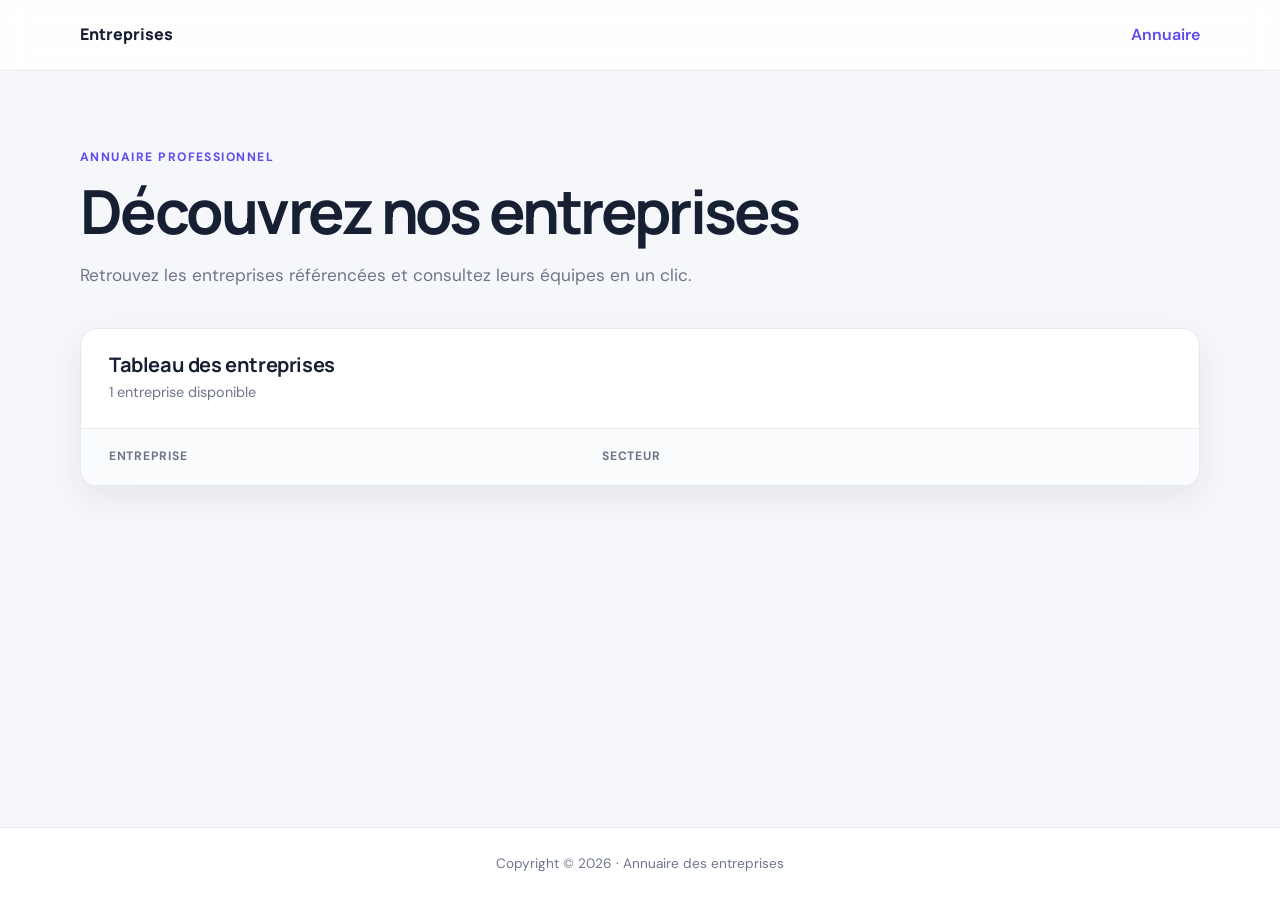
==== Frontend/Entreprise.html @ e7011ab2 "Finished DockerCompose and connected Entreprise and Frontend (Entreprise list page)" ====
<!DOCTYPE html>
<html lang="fr">
<head>
    <meta charset="UTF-8">
    <meta name="viewport" content="width=device-width, initial-scale=1.0">
    <meta name="description" content="Découvrez les entreprises référencées sur notre plateforme.">
    <title>Entreprises</title>
    <link rel="stylesheet" href="style.css">
</head>
<body>
    <header class="site-header">
        <nav class="nav container" aria-label="Navigation principale">
            <a class="brand" href="Entreprise.html" aria-label="Accueil Entreprises">
                
                Entreprises
            </a>
            <a class="nav-link active" href="Entreprise.html" aria-current="page">Annuaire</a>
        </nav>
    </header>

    <main class="container page-content">
        <section class="hero">
            <span class="eyebrow">Annuaire professionnel</span>
            <h1>Découvrez nos entreprises</h1>
            <p class="description">Retrouvez les entreprises référencées et consultez leurs équipes en un clic.</p>
        </section>

        <section class="card company" aria-labelledby="companies-title">
            <div class="section-heading">
                <div>
                    <h2 id="companies-title">Tableau des entreprises</h2>
                    <p>1 entreprise disponible</p>
                </div>
            </div>

            <div class="table-wrapper">
                <table>
                    <thead>
                        <tr>
                            <th scope="col">Entreprise</th>
                            <th scope="col">Secteur</th>
                            <th scope="col"><span class="sr-only">Action</span></th>
                        </tr>
                    </thead>
                    <tbody id="tableBodyEntreprise">
                       
                    </tbody>
                </table>
            </div>
        </section>
    </main>

    <footer><div class="container">Copyright © 2026 · Annuaire des entreprises</div></footer>
    <script src="/JS/Entreprise.js"></script>
    <script id="Conf">
        var APILink = "http://localhost:8080/api/entreprises";
        var DetailsPageLink ="details.html?id=";
    </script>
</body>
</html>
---- Frontend/style.css ----
@import url('https://fonts.googleapis.com/css2?family=DM+Sans:wght@400;500;600;700&family=Manrope:wght@700;800&display=swap');

:root {
    --primary: #5b4cf0;
    --primary-dark: #4436d8;
    --primary-soft: #eeecff;
    --ink: #172033;
    --muted: #6d7688;
    --line: #e6e9f0;
    --surface: #ffffff;
    --background: #f6f7fb;
    --success: #157f62;
    --radius: 18px;
    --shadow: 0 12px 35px rgba(31, 39, 68, .08);
}

* { box-sizing: border-box; }

body {
    margin: 0;
    min-height: 100vh;
    display: flex;
    flex-direction: column;
    color: var(--ink);
    background: var(--background);
    font-family: "DM Sans", sans-serif;
    line-height: 1.6;
}

.container { width: min(1120px, calc(100% - 40px)); margin-inline: auto; }

.site-header {
    position: sticky;
    top: 0;
    z-index: 10;
    background: rgba(255, 255, 255, .88);
    border-bottom: 1px solid rgba(230, 233, 240, .9);
    backdrop-filter: blur(14px);
}

.nav { min-height: 70px; display: flex; align-items: center; justify-content: space-between; }
.brand { display: inline-flex; align-items: center; gap: 10px; color: var(--ink); font-family: Manrope, sans-serif; font-weight: 800; text-decoration: none; }
.brand-mark { display: grid; width: 36px; height: 36px; place-items: center; color: white; background: linear-gradient(135deg, #7567ff, #4b3adb); border-radius: 10px; box-shadow: 0 6px 14px rgba(91, 76, 240, .25); }
.nav-link { color: var(--muted); font-weight: 600; text-decoration: none; }
.nav-link:hover, .nav-link.active { color: var(--primary); }

.page-content { flex: 1; padding-block: 72px 90px; }
.hero { max-width: 750px; margin-bottom: 38px; }
.eyebrow { display: inline-block; margin-bottom: 8px; color: var(--primary); font-size: .76rem; font-weight: 700; letter-spacing: .12em; text-transform: uppercase; }
h1, h2 { margin: 0; font-family: Manrope, sans-serif; line-height: 1.2; }
h1 { font-size: clamp(2.25rem, 5vw, 3.8rem); letter-spacing: -.045em; }
h2 { font-size: 1.25rem; letter-spacing: -.02em; }
.description { margin: 14px 0 0; color: var(--muted); font-size: 1.08rem; }

.card { overflow: hidden; background: var(--surface); border: 1px solid var(--line); border-radius: var(--radius); box-shadow: var(--shadow); }
.section-heading { display: flex; align-items: center; justify-content: space-between; gap: 20px; padding: 24px 28px; border-bottom: 1px solid var(--line); }
.section-heading p { margin: 4px 0 0; color: var(--muted); font-size: .9rem; }
.status-badge, .count-badge, .category-badge { display: inline-flex; align-items: center; border-radius: 999px; font-size: .8rem; font-weight: 700; white-space: nowrap; }
.status-badge { padding: 6px 11px; color: var(--success); background: #e9f8f3; }
.count-badge { justify-content: center; width: 34px; height: 34px; color: var(--primary); background: var(--primary-soft); }
.category-badge { padding: 6px 11px; color: #5143ca; background: var(--primary-soft); }

.table-wrapper { overflow-x: auto; }
table { width: 100%; border-collapse: collapse; }
th, td { padding: 18px 28px; text-align: left; border-bottom: 1px solid var(--line); }
th { color: var(--muted); background: #fafbfc; font-size: .76rem; font-weight: 700; letter-spacing: .06em; text-transform: uppercase; }
tbody tr:last-child td { border-bottom: 0; }
tbody tr { transition: background .2s ease; }
tbody tr:hover { background: #fafaff; }
.company-identity { display: flex; align-items: center; gap: 15px; }
.company-logo { width: 52px; height: 52px; object-fit: contain; background: #fff; border: 1px solid var(--line); border-radius: 12px; }
.table-action { text-align: right; }
.details-link, .back-link { color: var(--primary); font-weight: 700; text-decoration: none; }
.details-link:hover, .back-link:hover { color: var(--primary-dark); }
.sr-only { position: absolute; width: 1px; height: 1px; padding: 0; overflow: hidden; clip: rect(0, 0, 0, 0); white-space: nowrap; border: 0; }

.back-link { display: inline-flex; gap: 7px; margin-bottom: 30px; font-size: .92rem; }
.detail-hero { max-width: none; }
.company-title { display: flex; align-items: center; gap: 22px; }
.company-title h1 { font-size: clamp(2rem, 4vw, 3.1rem); }
.logo-frame { display: grid; flex: 0 0 auto; width: 82px; height: 82px; place-items: center; background: #172033; border-radius: 20px; box-shadow: 0 10px 24px rgba(23, 32, 51, .18); }
.amazon-letter { color: #ffb229; font: 800 3.2rem/1 Manrope, sans-serif; }
.details-grid { display: grid; grid-template-columns: minmax(0, 1.1fr) minmax(350px, .9fr); gap: 24px; align-items: start; }

form { padding: 26px 28px 30px; }
.form-row { display: grid; grid-template-columns: 1fr 1fr; gap: 16px; }
.form-group { margin-bottom: 20px; }
label, legend { color: #303a50; font-size: .88rem; font-weight: 700; }
input[type="text"], textarea { width: 100%; margin-top: 7px; padding: 12px 14px; color: var(--ink); background: #fcfcfe; border: 1px solid #dce0e8; border-radius: 10px; font: inherit; outline: none; transition: border .2s, box-shadow .2s; }
textarea { resize: vertical; min-height: 110px; }
input[type="text"]:focus, textarea:focus { border-color: var(--primary); box-shadow: 0 0 0 3px rgba(91, 76, 240, .12); }
input::placeholder, textarea::placeholder { color: #a0a6b2; }
fieldset { display: grid; gap: 8px; margin: 0 0 20px; padding: 0; border: 0; }
legend { margin-bottom: 8px; }
.radio-option { display: flex; align-items: center; gap: 10px; padding: 10px 12px; background: #fafbfc; border: 1px solid var(--line); border-radius: 10px; cursor: pointer; }
.radio-option:hover { border-color: #c9c3ff; background: #f8f7ff; }
input[type="radio"] { accent-color: var(--primary); }
.optional { color: var(--muted); font-weight: 400; }
button { width: 100%; padding: 13px 18px; color: white; background: var(--primary); border: 0; border-radius: 11px; box-shadow: 0 8px 18px rgba(91, 76, 240, .22); font: 700 .95rem "DM Sans", sans-serif; cursor: pointer; transition: transform .2s, background .2s; }
button:hover { background: var(--primary-dark); transform: translateY(-1px); }
button:focus-visible, a:focus-visible { outline: 3px solid rgba(91, 76, 240, .35); outline-offset: 3px; }

footer { padding: 25px 0; color: var(--muted); background: white; border-top: 1px solid var(--line); text-align: center; font-size: .85rem; }

@media (max-width: 800px) {
    .page-content { padding-block: 48px 65px; }
    .details-grid { grid-template-columns: 1fr; }
}

@media (max-width: 560px) {
    .container { width: min(100% - 28px, 1120px); }
    .page-content { padding-block: 38px 55px; }
    .hero { margin-bottom: 28px; }
    .company-title { align-items: flex-start; }
    .logo-frame { width: 64px; height: 64px; border-radius: 16px; }
    .amazon-letter { font-size: 2.5rem; }
    .section-heading, th, td, form { padding-left: 20px; padding-right: 20px; }
    .form-row { grid-template-columns: 1fr; gap: 0; }
    .company-logo { width: 44px; height: 44px; }
    .details-link { white-space: nowrap; }
}
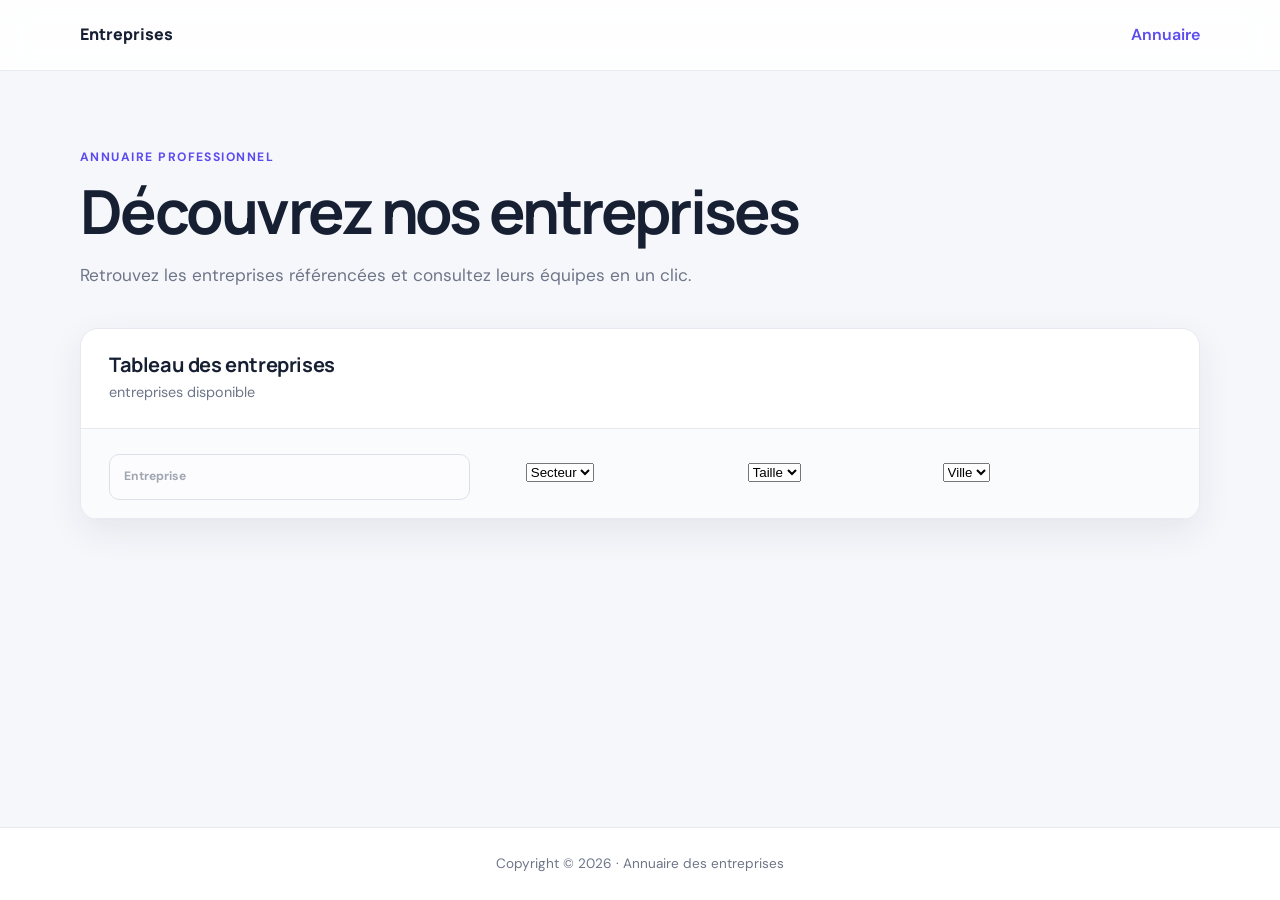
==== commit 130163c3: "added regex filter for the name in frontend" ====
--- a/Frontend/Entreprise.html
+++ b/Frontend/Entreprise.html
@@ -11,7 +11,6 @@
     <header class="site-header">
         <nav class="nav container" aria-label="Navigation principale">
             <a class="brand" href="Entreprise.html" aria-label="Accueil Entreprises">
-                
                 Entreprises
             </a>
             <a class="nav-link active" href="Entreprise.html" aria-current="page">Annuaire</a>
@@ -29,7 +28,7 @@
             <div class="section-heading">
                 <div>
                     <h2 id="companies-title">Tableau des entreprises</h2>
-                    <p>1 entreprise disponible</p>
+                    <p><span id="entreprisesNumber"></span> entreprises disponible</p>
                 </div>
             </div>
 
@@ -37,10 +36,25 @@
                 <table>
                     <thead>
                         <tr>
-                            <th scope="col">Entreprise</th>
-                            <th scope="col">Secteur</th>
+                            <th scope="col"><input type="text" name="" id="EntrepriseInput" oninput="reloadTable();" placeholder="Entreprise"></th>
+                            <th scope="col">
+                                <select name="Secteur" id="SecteurInput">
+                                    <option value="" selected>Secteur</option>
+                                </select>
+                            </th>
+                            <th scope="col">
+                                <select name="Taille" id="TailleInput">
+                                    <option value="" selected>Taille</option>
+                                </select>
+                            </th>
+                            <th scope="col">
+                                 <select name="Ville" id="VilleInput">
+                                    <option value="" selected>Ville</option>
+                                </select>
+                            </th>
                             <th scope="col"><span class="sr-only">Action</span></th>
                         </tr>
+                        
                     </thead>
                     <tbody id="tableBodyEntreprise">
                        
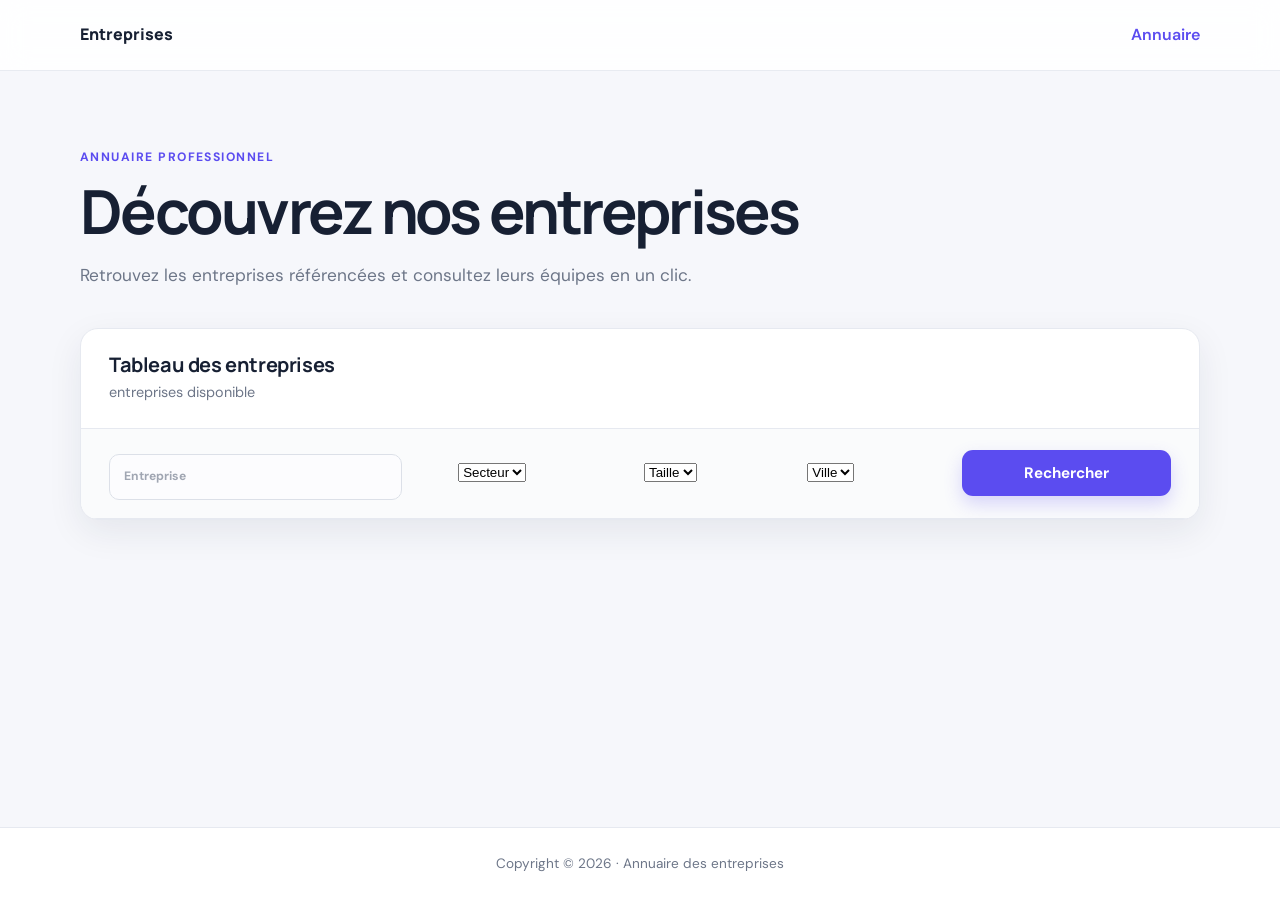
==== commit f52cb094: "ajouté l'ajous des valeurs filtres de la reqête de la recherche avencée et la reqête de recherche su" ====
--- a/Frontend/Entreprise.html
+++ b/Frontend/Entreprise.html
@@ -36,7 +36,7 @@
                 <table>
                     <thead>
                         <tr>
-                            <th scope="col"><input type="text" name="" id="EntrepriseInput" oninput="reloadTable();" placeholder="Entreprise"></th>
+                            <th scope="col"><input type="text" name="" id="EntrepriseInput" oninput="filter();" placeholder="Entreprise"></th>
                             <th scope="col">
                                 <select name="Secteur" id="SecteurInput">
                                     <option value="" selected>Secteur</option>
@@ -52,7 +52,7 @@
                                     <option value="" selected>Ville</option>
                                 </select>
                             </th>
-                            <th scope="col"><span class="sr-only">Action</span></th>
+                            <th scope="col"><button onclick="reloadTable()">Rechercher</button><span class="sr-only">Action</span></th>
                         </tr>
                         
                     </thead>
@@ -67,7 +67,7 @@
     <footer><div class="container">Copyright © 2026 · Annuaire des entreprises</div></footer>
     <script src="/JS/Entreprise.js"></script>
     <script id="Conf">
-        var APILink = "http://localhost:8080/api/entreprises";
+        var APILink = "http://localhost:8080/api/";
         var DetailsPageLink ="details.html?id=";
     </script>
 </body>
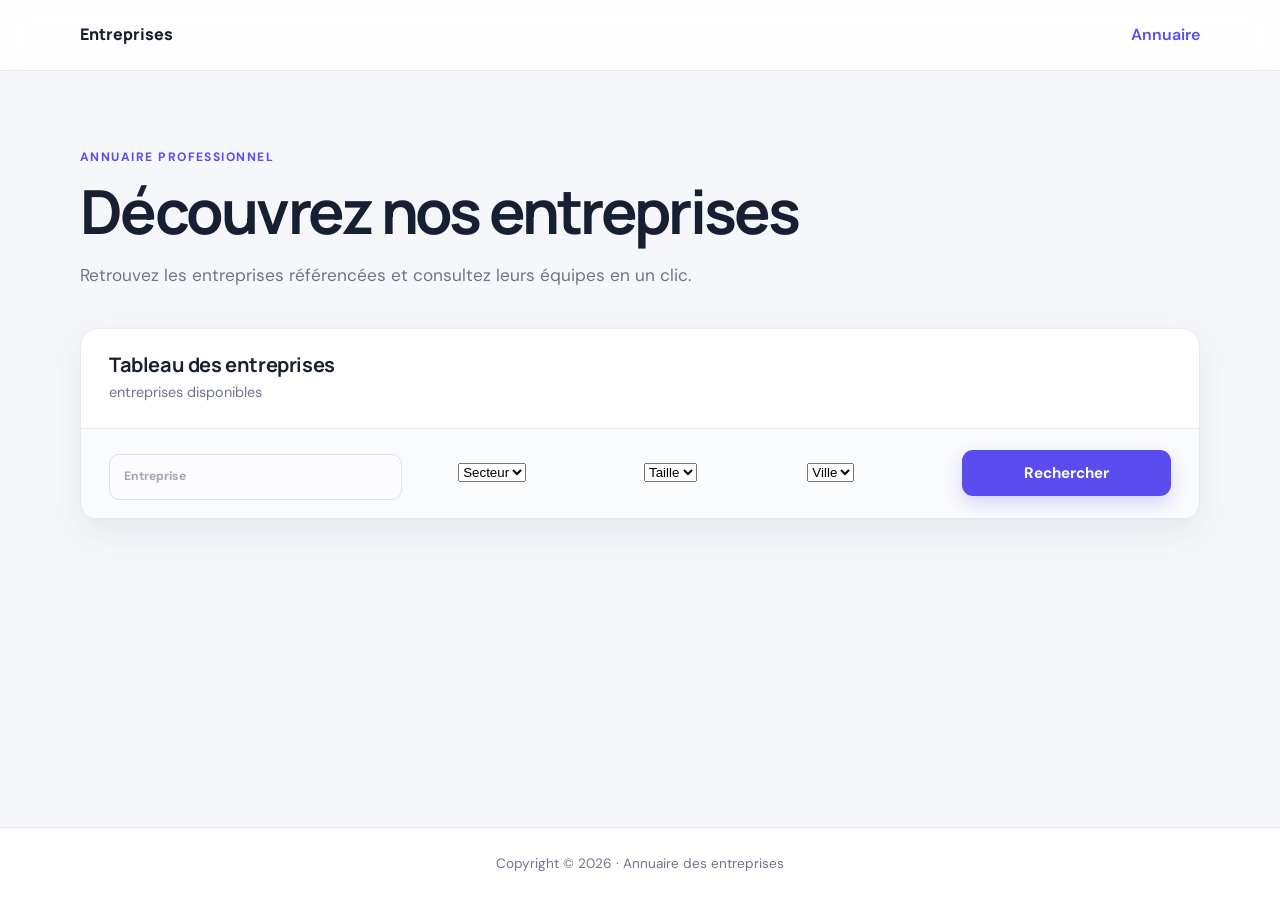
==== commit 67abe5b6: "added front detals handeling and mock filters for entreprises page" ====
--- a/Frontend/Entreprise.html
+++ b/Frontend/Entreprise.html
@@ -28,7 +28,7 @@
             <div class="section-heading">
                 <div>
                     <h2 id="companies-title">Tableau des entreprises</h2>
-                    <p><span id="entreprisesNumber"></span> entreprises disponible</p>
+                    <p><span id="entreprisesNumber"></span> entreprises disponibles</p>
                 </div>
             </div>
 
@@ -65,10 +65,7 @@
     </main>
 
     <footer><div class="container">Copyright © 2026 · Annuaire des entreprises</div></footer>
-    <script src="/JS/Entreprise.js"></script>
-    <script id="Conf">
-        var APILink = "http://localhost:8080/api/";
-        var DetailsPageLink ="details.html?id=";
-    </script>
+    <script src="JS/Entreprise.js"></script>
+    <script src="JS/conf.js"></script>
 </body>
 </html>
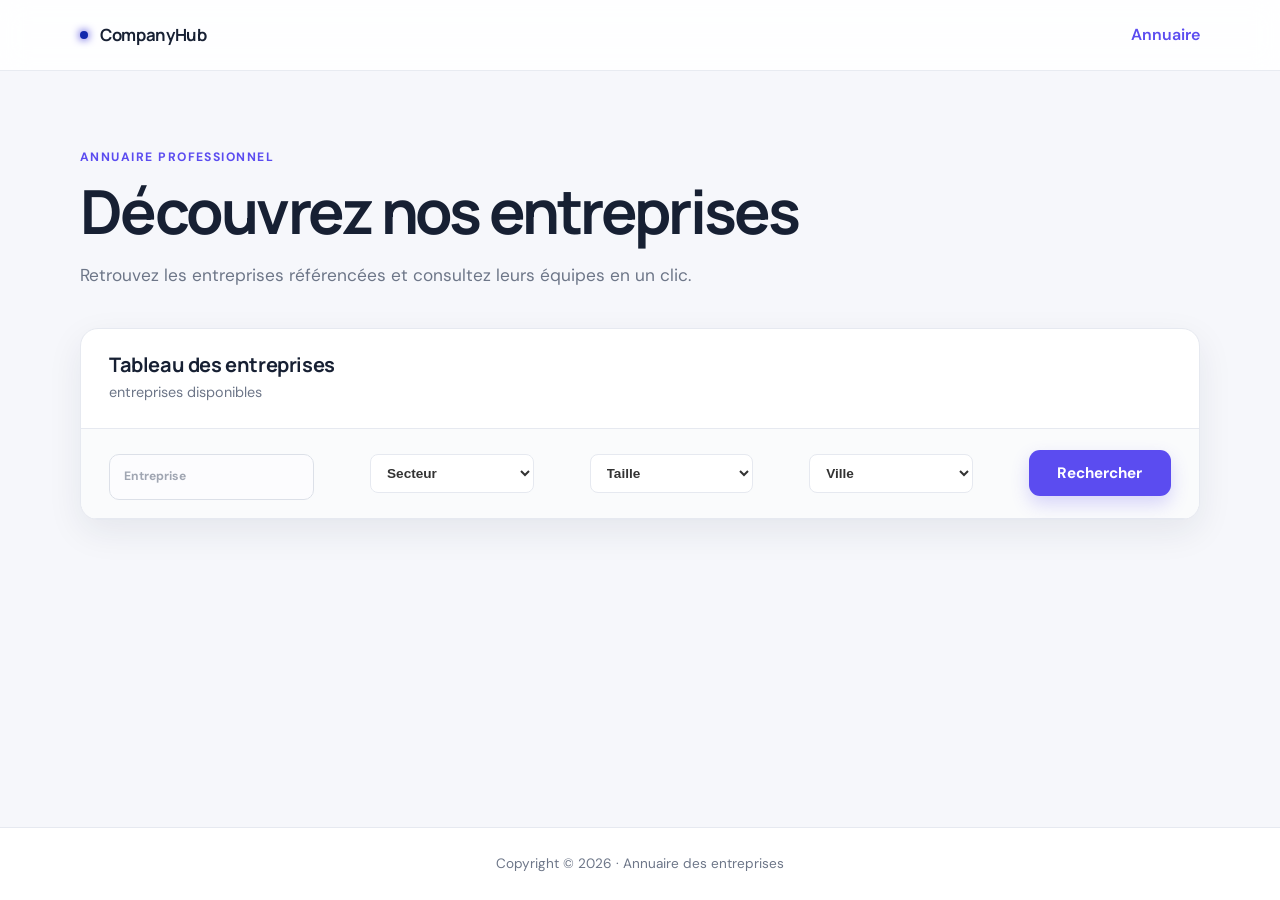
==== commit 0d00900d: "modifier le titre" ====
--- a/Frontend/Entreprise.html
+++ b/Frontend/Entreprise.html
@@ -4,14 +4,15 @@
     <meta charset="UTF-8">
     <meta name="viewport" content="width=device-width, initial-scale=1.0">
     <meta name="description" content="Découvrez les entreprises référencées sur notre plateforme.">
-    <title>Entreprises</title>
+    <title>CompanyHub</title>
     <link rel="stylesheet" href="style.css">
 </head>
 <body>
     <header class="site-header">
         <nav class="nav container" aria-label="Navigation principale">
             <a class="brand" href="Entreprise.html" aria-label="Accueil Entreprises">
-                Entreprises
+            <span class="brand-indicator"></span>
+            <span>CompanyHub</span>
             </a>
             <a class="nav-link active" href="Entreprise.html" aria-current="page">Annuaire</a>
         </nav>
--- a/Frontend/style.css
+++ b/Frontend/style.css
@@ -43,7 +43,28 @@
 .brand-mark { display: grid; width: 36px; height: 36px; place-items: center; color: white; background: linear-gradient(135deg, #7567ff, #4b3adb); border-radius: 10px; box-shadow: 0 6px 14px rgba(91, 76, 240, .25); }
 .nav-link { color: var(--muted); font-weight: 600; text-decoration: none; }
 .nav-link:hover, .nav-link.active { color: var(--primary); }
+.brand {
+    display: flex;
+    align-items: center;
+    gap: 12px;
+    text-decoration: none;
+    color: var(--text-primary);
+    font-weight: 700;
+    font-size: 1.05rem;
+    letter-spacing: -0.02em;
+}
 
+.brand-indicator {
+    display: inline-block;
+    width: 8px;
+    height: 8px;
+    min-width: 8px;
+    min-height: 8px;
+    border-radius: 50%;
+    background: #1128ac;
+    box-shadow: 0 0 8px #1309cf;
+    flex-shrink: 0;
+}
 .page-content { flex: 1; padding-block: 72px 90px; }
 .hero { max-width: 750px; margin-bottom: 38px; }
 .eyebrow { display: inline-block; margin-bottom: 8px; color: var(--primary); font-size: .76rem; font-weight: 700; letter-spacing: .12em; text-transform: uppercase; }
@@ -64,6 +85,10 @@
 table { width: 100%; border-collapse: collapse; }
 th, td { padding: 18px 28px; text-align: left; border-bottom: 1px solid var(--line); }
 th { color: var(--muted); background: #fafbfc; font-size: .76rem; font-weight: 700; letter-spacing: .06em; text-transform: uppercase; }
+th select {
+    text-transform: none;
+    letter-spacing: normal;
+}
 tbody tr:last-child td { border-bottom: 0; }
 tbody tr { transition: background .2s ease; }
 tbody tr:hover { background: #fafaff; }
@@ -74,6 +99,46 @@
 .details-link:hover, .back-link:hover { color: var(--primary-dark); }
 .sr-only { position: absolute; width: 1px; height: 1px; padding: 0; overflow: hidden; clip: rect(0, 0, 0, 0); white-space: nowrap; border: 0; }
 
+
+/* Filtres Secteur, Taille et Ville */
+#SecteurInput,
+#TailleInput,
+#VilleInput {
+    width: 100%;
+    min-width: 140px;
+    padding: 10px 12px;
+    border: 1px solid var(--line);
+    border-radius: 8px;
+    background: #fff;
+    color: #333;
+    font-size: .85rem;
+    font-weight: 600;
+    cursor: pointer;
+    outline: none;
+    transition: border-color .2s ease, box-shadow .2s ease;
+}
+
+/* Au survol */
+#SecteurInput:hover,
+#TailleInput:hover,
+#VilleInput:hover {
+    border-color: var(--primary);
+}
+
+/* Quand le select est sélectionné */
+#SecteurInput:focus,
+#TailleInput:focus,
+#VilleInput:focus {
+    border-color: var(--primary);
+    box-shadow: 0 0 0 3px rgba(0, 0, 0, 0.08);
+}
+
+/* Option par défaut */
+#SecteurInput option:first-child,
+#TailleInput option:first-child,
+#VilleInput option:first-child {
+    color: var(--muted);
+}
 .back-link { display: inline-flex; gap: 7px; margin-bottom: 30px; font-size: .92rem; }
 .detail-hero { max-width: none; }
 .company-title { display: flex; align-items: center; gap: 22px; }
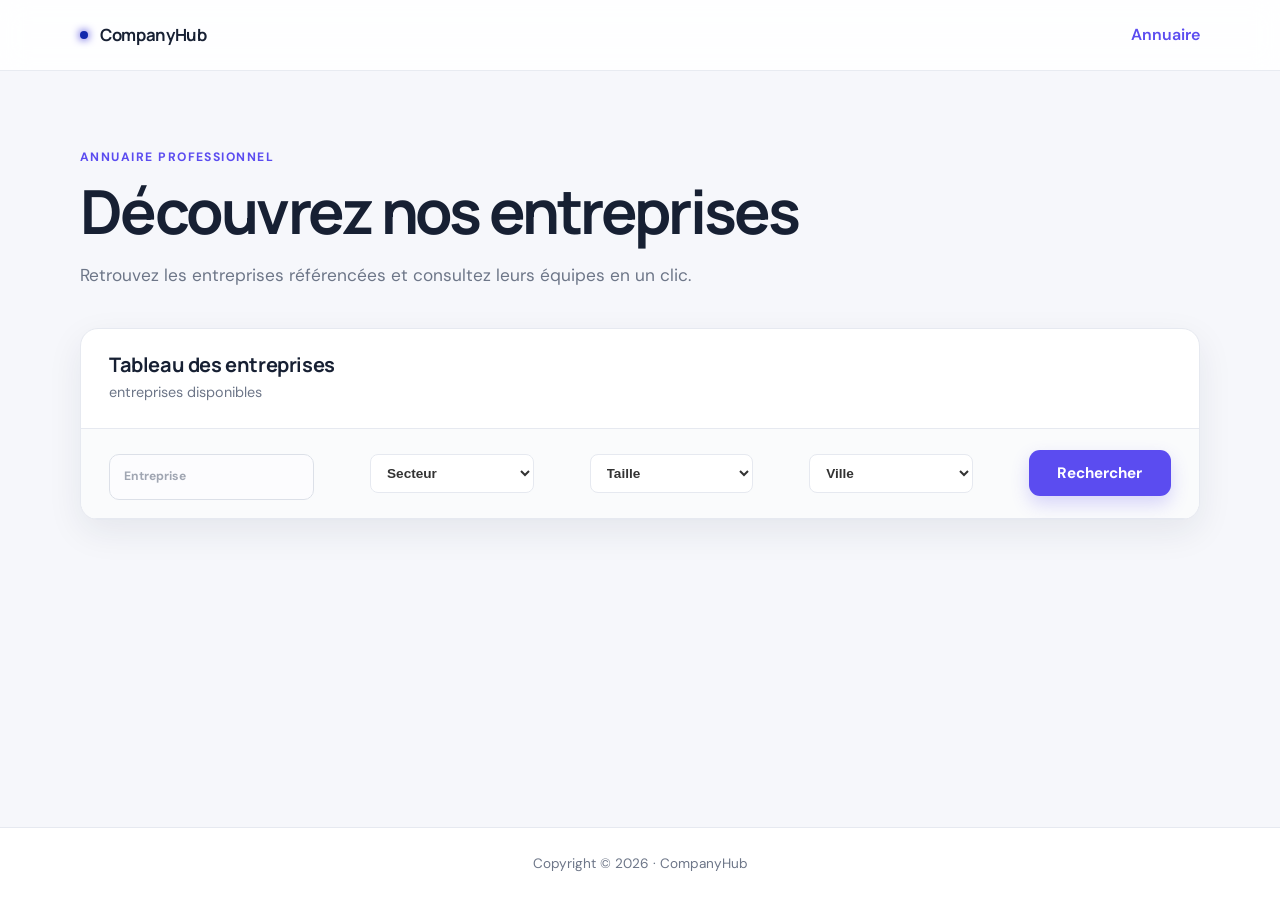
==== commit c1189ea3: "final touches on frontend" ====
--- a/Frontend/Entreprise.html
+++ b/Frontend/Entreprise.html
@@ -14,7 +14,7 @@
             <span class="brand-indicator"></span>
             <span>CompanyHub</span>
             </a>
-            <a class="nav-link active" href="Entreprise.html" aria-current="page">Annuaire</a>
+            <a class="nav-link active"  aria-current="page">Annuaire</a>
         </nav>
     </header>
 
@@ -65,7 +65,7 @@
         </section>
     </main>
 
-    <footer><div class="container">Copyright © 2026 · Annuaire des entreprises</div></footer>
+    <footer><div class="container">Copyright © 2026 · CompanyHub</div></footer>
     <script src="JS/Entreprise.js"></script>
     <script src="JS/conf.js"></script>
 </body>
